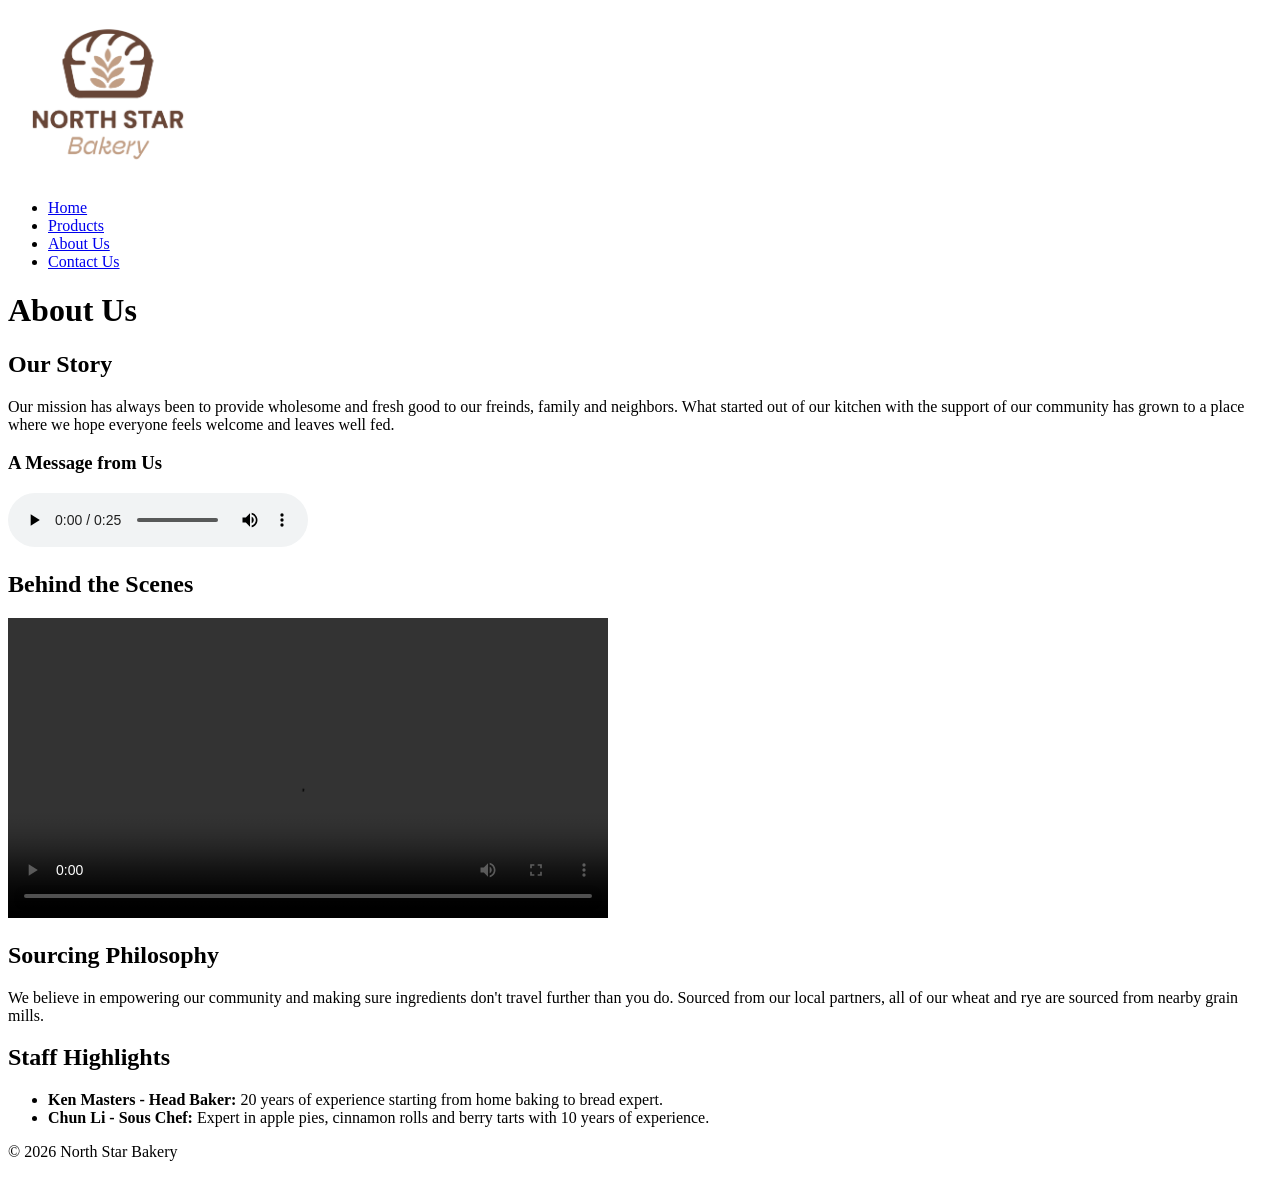
==== about.html @ faa4a119 "initial website for web dev course (touchstone 2)" ====
<!DOCTYPE html>
<html lang="en">
<head>
    <meta charset="UTF-8">
    <meta name="viewport" content="width=device-width, initial-scale=1.0">
    <title>North Star Bakery - About Us</title>
</head>
<body>
    <header>
        <img src="bakery-logo_c.png" alt="North Star Bakery logo" width="200">
        <nav>
            <ul>
                <li><a href="index.html">Home</a></li>
                <li><a href="products.html">Products</a></li>
                <li><a href="about.html">About Us</a></li>
                <li><a href="contact.html">Contact Us</a></li>
            </ul>
        </nav>
	<h1>About Us</h1>
    </header>

    <main>
        <section>
            <h2>Our Story</h2>
            <p>Our mission has always been to provide wholesome and fresh good to our freinds, family and neighbors. What started out of our kitchen with the support of our community has grown to a place where we hope everyone feels welcome and leaves well fed.</p>
            
            <h3>A Message from Us</h3>
            <audio controls>
                <source src="bakery-welcome_c.mp3" type="audio/mpeg">
		Your browser does not support the audio element. Audio transcript: "Here at North Star Bakery, every loaf starts before sunrise. We use simple ingredients, local grains, and time—because good bread can't be rushed. Stop by and taste the difference, or place a pre-order and we'll have something fresh waiting for you."
            </audio>
            </audio>
        </section>

        <section>
            <h2>Behind the Scenes</h2>
            <video controls width="600">
                <source src="bakery-behind-scenes_c.mp4" type="video/mp4">
		Your browser does not support the video tag. Video description: A behind-the-scenes video showing our bakers shaping artisan sourdough loaves and placing them into deck ovens before dawn.
            </video>
        </section>

        <section>
            <h2>Sourcing Philosophy</h2>
            <p>We believe in empowering our community and making sure ingredients don't travel further than you do. Sourced from our local partners, all of our wheat and rye are sourced from nearby grain mills. </p>
        </section>

        <section>
            <h2>Staff Highlights</h2>
            <ul>
                <li><strong>Ken Masters - Head Baker:</strong> 20 years of experience starting from home baking to bread expert.</li>
                <li><strong>Chun Li - Sous Chef:</strong> Expert in apple pies, cinnamon rolls and berry tarts with 10 years of experience.</li>
            </ul>
        </section>
    </main>
    <footer>
        <p>&copy; 2026 North Star Bakery</p>
    </footer>
    </body>
</html>
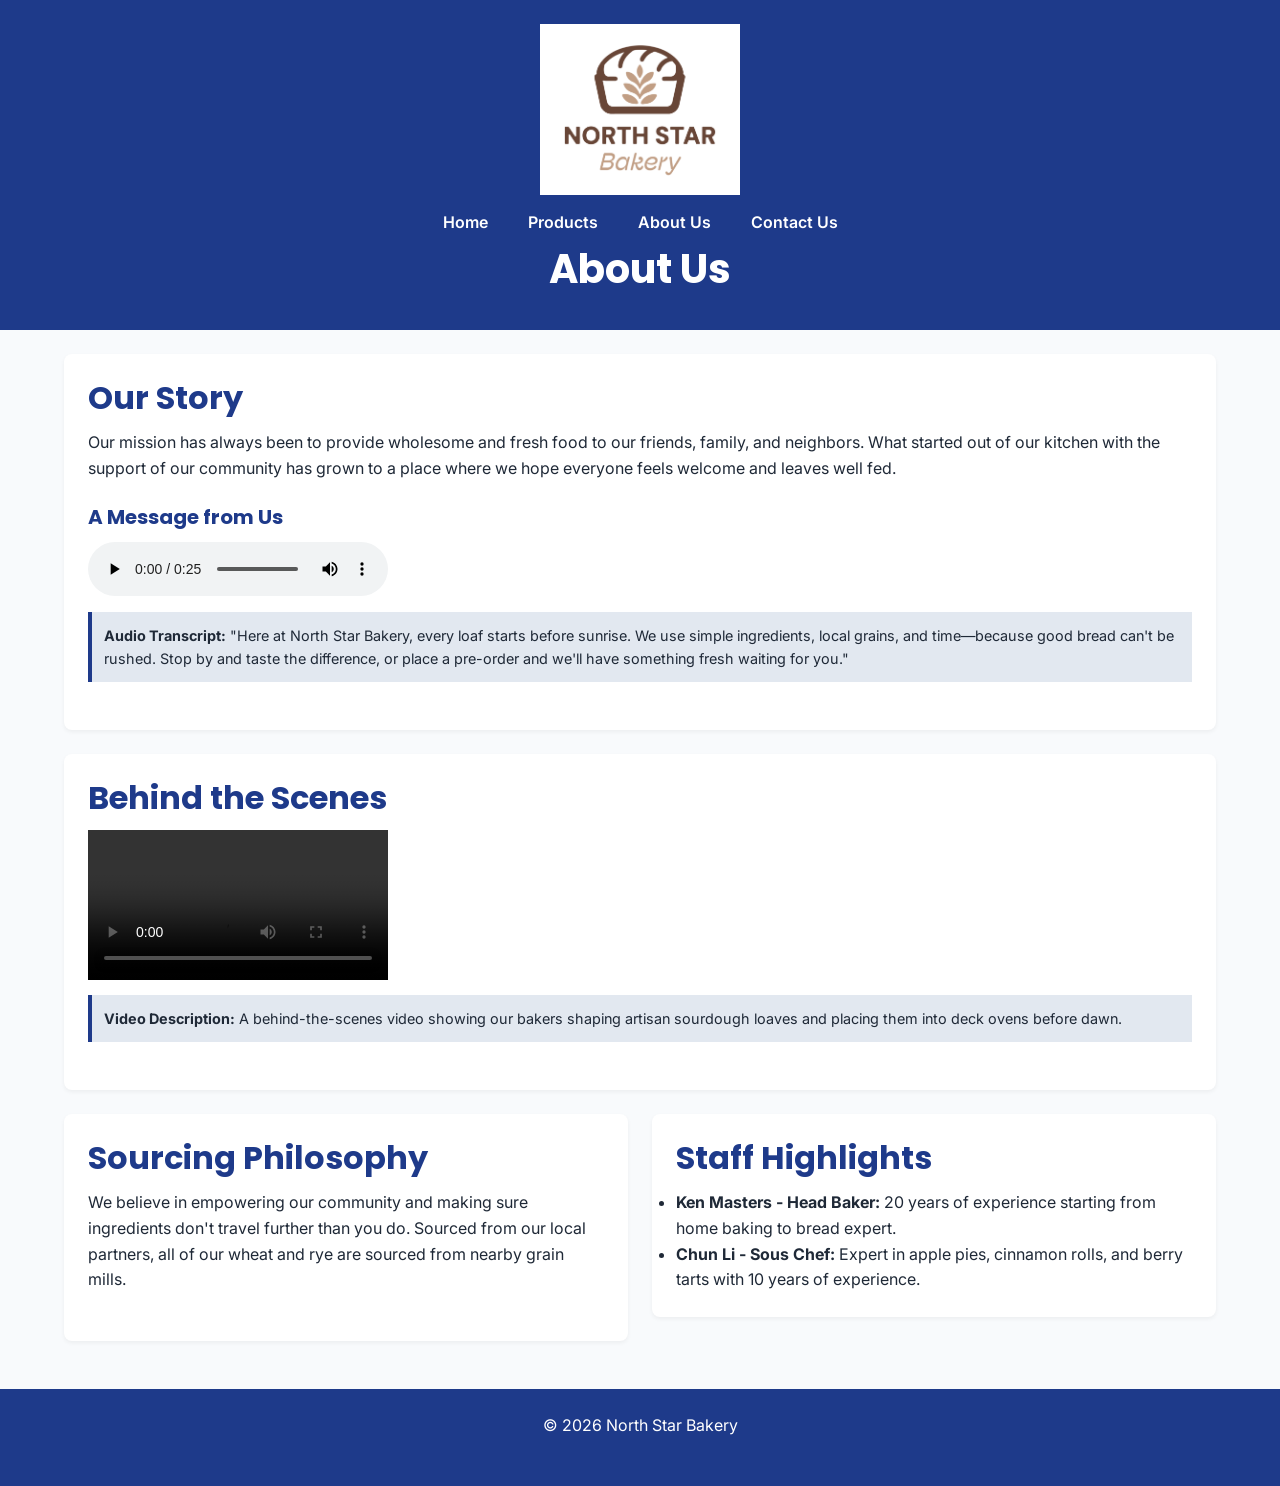
==== commit 2938a8f6: "css added + inlay within html" ====
--- a/about.html
+++ b/about.html
@@ -4,6 +4,12 @@
     <meta charset="UTF-8">
     <meta name="viewport" content="width=device-width, initial-scale=1.0">
     <title>North Star Bakery - About Us</title>
+    <!-- Google Fonts -->
+    <link rel="preconnect" href="https://fonts.googleapis.com">
+    <link rel="preconnect" href="https://fonts.gstatic.com" crossorigin>
+    <link href="https://fonts.googleapis.com/css2?family=Inter:wght@400;600&family=Poppins:wght@600;700&display=swap" rel="stylesheet">
+    <!-- External CSS -->
+    <link rel="stylesheet" href="styles.css">
 </head>
 <body>
     <header>
@@ -16,45 +22,57 @@
                 <li><a href="contact.html">Contact Us</a></li>
             </ul>
         </nav>
-	<h1>About Us</h1>
+        <h1>About Us</h1>
     </header>
 
     <main>
         <section>
             <h2>Our Story</h2>
-            <p>Our mission has always been to provide wholesome and fresh good to our freinds, family and neighbors. What started out of our kitchen with the support of our community has grown to a place where we hope everyone feels welcome and leaves well fed.</p>
+            <p>Our mission has always been to provide wholesome and fresh food to our friends, family, and neighbors. What started out of our kitchen with the support of our community has grown to a place where we hope everyone feels welcome and leaves well fed.</p>
             
             <h3>A Message from Us</h3>
-            <audio controls>
-                <source src="bakery-welcome_c.mp3" type="audio/mpeg">
-		Your browser does not support the audio element. Audio transcript: "Here at North Star Bakery, every loaf starts before sunrise. We use simple ingredients, local grains, and time—because good bread can't be rushed. Stop by and taste the difference, or place a pre-order and we'll have something fresh waiting for you."
-            </audio>
-            </audio>
+            <div class="media-wrapper">
+                <audio controls>
+                    <source src="bakery-welcome_c.mp3" type="audio/mpeg">
+                    Your browser does not support the audio element.
+                </audio>
+                <div class="media-fallback">
+                    <strong>Audio Transcript:</strong> "Here at North Star Bakery, every loaf starts before sunrise. We use simple ingredients, local grains, and time—because good bread can't be rushed. Stop by and taste the difference, or place a pre-order and we'll have something fresh waiting for you."
+                </div>
+            </div>
         </section>
 
         <section>
             <h2>Behind the Scenes</h2>
-            <video controls width="600">
-                <source src="bakery-behind-scenes_c.mp4" type="video/mp4">
-		Your browser does not support the video tag. Video description: A behind-the-scenes video showing our bakers shaping artisan sourdough loaves and placing them into deck ovens before dawn.
-            </video>
+            <div class="media-wrapper">
+                <video controls style="max-width: 100%; height: auto;">
+                    <source src="bakery-behind-scenes_c.mp4" type="video/mp4">
+                    Your browser does not support the video tag.
+                </video>
+                <div class="media-fallback">
+                    <strong>Video Description:</strong> A behind-the-scenes video showing our bakers shaping artisan sourdough loaves and placing them into deck ovens before dawn.
+                </div>
+            </div>
         </section>
 
-        <section>
-            <h2>Sourcing Philosophy</h2>
-            <p>We believe in empowering our community and making sure ingredients don't travel further than you do. Sourced from our local partners, all of our wheat and rye are sourced from nearby grain mills. </p>
-        </section>
+        <div class="content-grid">
+            <section>
+                <h2>Sourcing Philosophy</h2>
+                <p>We believe in empowering our community and making sure ingredients don't travel further than you do. Sourced from our local partners, all of our wheat and rye are sourced from nearby grain mills.</p>
+            </section>
 
-        <section>
-            <h2>Staff Highlights</h2>
-            <ul>
-                <li><strong>Ken Masters - Head Baker:</strong> 20 years of experience starting from home baking to bread expert.</li>
-                <li><strong>Chun Li - Sous Chef:</strong> Expert in apple pies, cinnamon rolls and berry tarts with 10 years of experience.</li>
-            </ul>
-        </section>
+            <section>
+                <h2>Staff Highlights</h2>
+                <ul>
+                    <li><strong>Ken Masters - Head Baker:</strong> 20 years of experience starting from home baking to bread expert.</li>
+                    <li><strong>Chun Li - Sous Chef:</strong> Expert in apple pies, cinnamon rolls, and berry tarts with 10 years of experience.</li>
+                </ul>
+            </section>
+        </div>
     </main>
+
     <footer>
         <p>&copy; 2026 North Star Bakery</p>
     </footer>
-    </body>
-</html>
+</body>
+</html>
--- a/styles.css
+++ b/styles.css
@@ -0,0 +1,241 @@
+/* ==========================================================
+   CSS DESIGN SYSTEM & RESPONSIVE LAYOUT (styles.css)
+   Target Limits: 3 Colors | 2 Fonts | Mobile-First Flexbox
+   ========================================================== */
+
+/* 1. Root Design Tokens */
+:root {
+  /* Color Palette (3 Colors Total) */
+  --color-primary: #1e3a8a;    /* Deep Navy: Headers, Nav, Primary Accents */
+  --color-secondary: #0d9488;  /* Teal: Interactive elements, highlights, hover */
+  --color-neutral-bg: #f8fafc; /* Crisp Off-White: Clean light background */
+  --color-text-main: #1f2937;  /* Charcoal Dark: High-contrast body text */
+  --color-white: #ffffff;
+
+  /* Typography (2 Fonts Total) */
+  --font-heading: 'Poppins', sans-serif;
+  --font-body: 'Inter', system-ui, -apple-system, sans-serif;
+
+  /* Spacing Scale */
+  --space-sm: 0.75rem;
+  --space-md: 1.5rem;
+  --space-lg: 3rem;
+  --radius: 8px;
+}
+
+/* 2. Global Resets & Base Styles */
+* {
+  box-sizing: border-box;
+  margin: 0;
+  padding: 0;
+}
+
+body {
+  font-family: var(--font-body);
+  font-size: 1rem;
+  line-height: 1.6;
+  color: var(--color-text-main);
+  background-color: var(--color-neutral-bg);
+  display: flex;
+  flex-direction: column;
+  min-height: 100vh;
+}
+
+/* Base Headings & Hierarchy */
+h1, h2, h3, h4 {
+  font-family: var(--font-heading);
+  color: var(--color-primary);
+  line-height: 1.25;
+  margin-bottom: var(--space-sm);
+}
+
+h1 { font-size: 2rem; }
+h2 { font-size: 1.5rem; }
+h3 { font-size: 1.25rem; }
+
+p {
+  margin-bottom: var(--space-md);
+}
+
+a {
+  color: var(--color-secondary);
+  text-decoration: none;
+  transition: color 0.2s ease;
+}
+
+a:hover, a:focus {
+  text-decoration: underline;
+}
+
+/* 3. Header & Navigation (Mobile First) */
+header {
+  background-color: var(--color-primary);
+  color: var(--color-white);
+  padding: var(--space-md);
+  text-align: center;
+}
+
+header h1 {
+  color: var(--color-white);
+  margin-bottom: var(--space-sm);
+}
+
+nav ul {
+  list-style: none;
+  display: flex;
+  flex-direction: column; /* Stacked vertically on mobile */
+  gap: var(--space-sm);
+}
+
+nav a {
+  color: var(--color-white);
+  font-weight: 600;
+  padding: 0.5rem;
+  display: block;
+}
+
+nav a:hover, nav a:focus {
+  background-color: var(--color-secondary);
+  border-radius: var(--radius);
+  text-decoration: none;
+}
+
+/* 4. Main Content Layout */
+main {
+  flex: 1;
+  width: 100%;
+  max-width: 1200px;
+  margin: 0 auto;
+  padding: var(--space-md);
+}
+
+/* Card / Section Container Styles */
+section, article {
+  background: var(--color-white);
+  padding: var(--space-md);
+  margin-bottom: var(--space-md);
+  border-radius: var(--radius);
+  box-shadow: 0 2px 4px rgba(0,0,0,0.05);
+}
+
+/* Flexbox Content Grid (Stacked on Mobile) */
+.content-grid {
+  display: flex;
+  flex-direction: column;
+  gap: var(--space-md);
+}
+
+/* 5. Accessible Forms Layout */
+form {
+  background: var(--color-white);
+  padding: var(--space-md);
+  border-radius: var(--radius);
+}
+
+fieldset {
+  border: 1px solid #cbd5e1;
+  padding: var(--space-md);
+  border-radius: var(--radius);
+  margin-bottom: var(--space-md);
+}
+
+legend {
+  font-family: var(--font-heading);
+  font-weight: 600;
+  color: var(--color-primary);
+  padding: 0 0.5rem;
+}
+
+.form-group {
+  display: flex;
+  flex-direction: column;
+  margin-bottom: var(--space-md);
+}
+
+label {
+  font-weight: 600;
+  margin-bottom: 0.25rem;
+}
+
+input, select, textarea {
+  padding: 0.75rem;
+  border: 1px solid #94a3b8;
+  border-radius: calc(var(--radius) / 2);
+  font-family: var(--font-body);
+  font-size: 1rem;
+}
+
+input:focus, select:focus, textarea:focus {
+  outline: 2px solid var(--color-secondary);
+  border-color: transparent;
+}
+
+button[type="submit"] {
+  background-color: var(--color-secondary);
+  color: var(--color-white);
+  border: none;
+  padding: 0.75rem 1.5rem;
+  font-size: 1rem;
+  font-family: var(--font-heading);
+  font-weight: 600;
+  border-radius: var(--radius);
+  cursor: pointer;
+  width: 100%;
+}
+
+button[type="submit"]:hover {
+  background-color: var(--color-primary);
+}
+
+/* 6. Media Fallback Styling */
+.media-wrapper {
+  margin-bottom: var(--space-md);
+}
+
+.media-fallback {
+  background-color: #e2e8f0;
+  padding: var(--space-sm);
+  border-left: 4px solid var(--color-primary);
+  font-size: 0.9rem;
+  margin-top: 0.5rem;
+}
+
+/* 7. Footer Styles */
+footer {
+  background-color: var(--color-primary);
+  color: var(--color-white);
+  text-align: center;
+  padding: var(--space-md);
+  margin-top: auto;
+}
+
+/* ==========================================================
+   MEDIA QUERY: DESKTOP & LARGE SCREENS (min-width: 768px)
+   ========================================================== */
+@media (min-width: 768px) {
+  /* Expand Headings */
+  h1 { font-size: 2.5rem; }
+  h2 { font-size: 2rem; }
+
+  /* Navigation transforms into horizontal bar */
+  nav ul {
+    flex-direction: row;
+    justify-content: center;
+    gap: var(--space-md);
+  }
+
+  /* Content Grid transforms into multi-column Flexbox layout */
+  .content-grid {
+    flex-direction: row;
+    align-items: flex-start;
+  }
+
+  .content-grid > * {
+    flex: 1;
+  }
+
+  /* Form button becomes intrinsic width rather than full-width */
+  button[type="submit"] {
+    width: auto;
+  }
+}
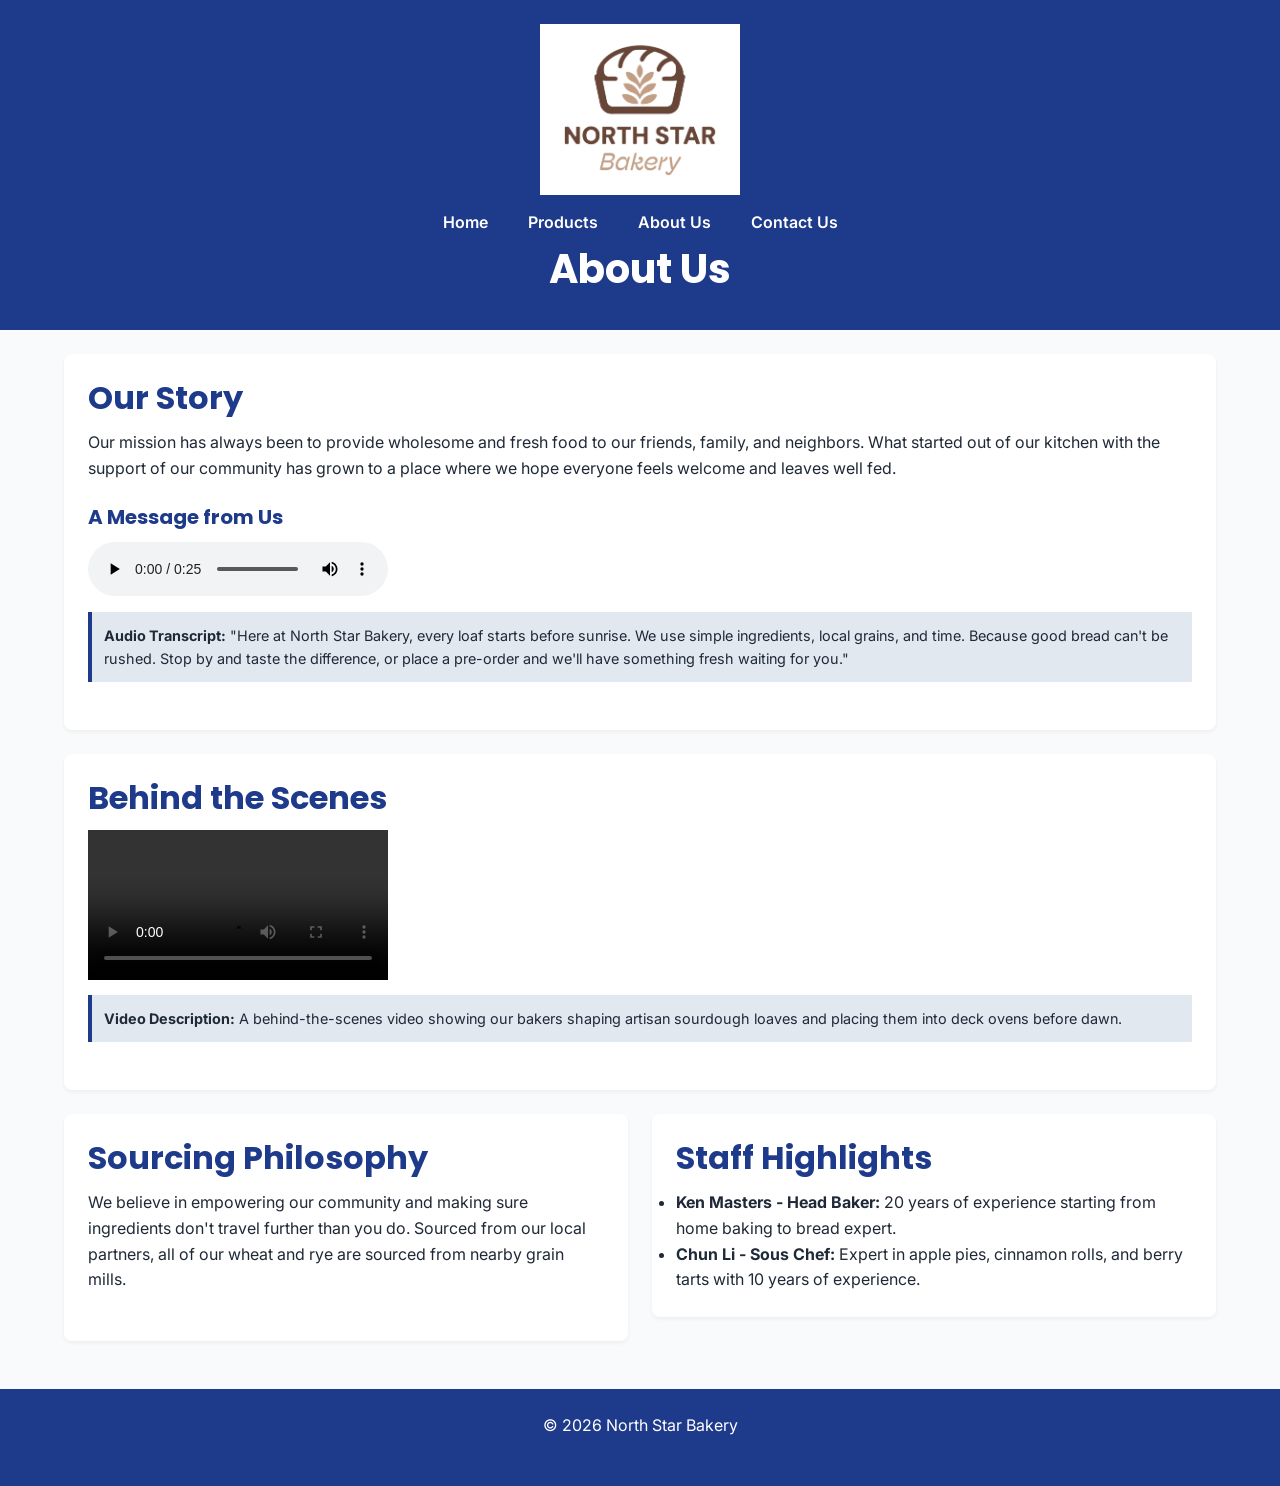
==== commit 181fb825: "interative elements added" ====
--- a/about.html
+++ b/about.html
@@ -10,6 +10,7 @@
     <link href="https://fonts.googleapis.com/css2?family=Inter:wght@400;600&family=Poppins:wght@600;700&display=swap" rel="stylesheet">
     <!-- External CSS -->
     <link rel="stylesheet" href="styles.css">
+    <script src="script.js" defer></script>
 </head>
 <body>
     <header>
@@ -37,7 +38,7 @@
                     Your browser does not support the audio element.
                 </audio>
                 <div class="media-fallback">
-                    <strong>Audio Transcript:</strong> "Here at North Star Bakery, every loaf starts before sunrise. We use simple ingredients, local grains, and time—because good bread can't be rushed. Stop by and taste the difference, or place a pre-order and we'll have something fresh waiting for you."
+                    <strong>Audio Transcript:</strong> "Here at North Star Bakery, every loaf starts before sunrise. We use simple ingredients, local grains, and time. Because good bread can't be rushed. Stop by and taste the difference, or place a pre-order and we'll have something fresh waiting for you."
                 </div>
             </div>
         </section>
--- a/styles.css
+++ b/styles.css
@@ -239,3 +239,44 @@
     width: auto;
   }
 }
+
+/* ==========================================================
+   INTERACTIVE FEATURES & VALIDATION STYLES (Touchstone 4)
+   ========================================================== */
+.btn-favorite {
+  background-color: var(--color-neutral-bg);
+  color: var(--color-primary);
+  border: 2px solid var(--color-primary);
+  padding: 0.4rem 0.8rem;
+  border-radius: var(--radius);
+  cursor: pointer;
+  font-family: var(--font-body);
+  font-weight: 600;
+  margin-top: 0.5rem;
+  transition: all 0.2s ease;
+}
+
+.btn-favorite:hover, .btn-favorite.active {
+  background-color: var(--color-secondary);
+  color: var(--color-white);
+  border-color: var(--color-secondary);
+}
+
+.planner-box {
+  background: #f1f5f9;
+  border: 2px dashed var(--color-secondary);
+  padding: var(--space-md);
+  border-radius: var(--radius);
+  margin-bottom: var(--space-md);
+}
+
+.planner-box ul {
+  list-style-type: square;
+  padding-left: 1.25rem;
+  margin: 0.5rem 0;
+}
+
+.input-error {
+  border-color: #dc2626 !important;
+  background-color: #fef2f2;
+}
